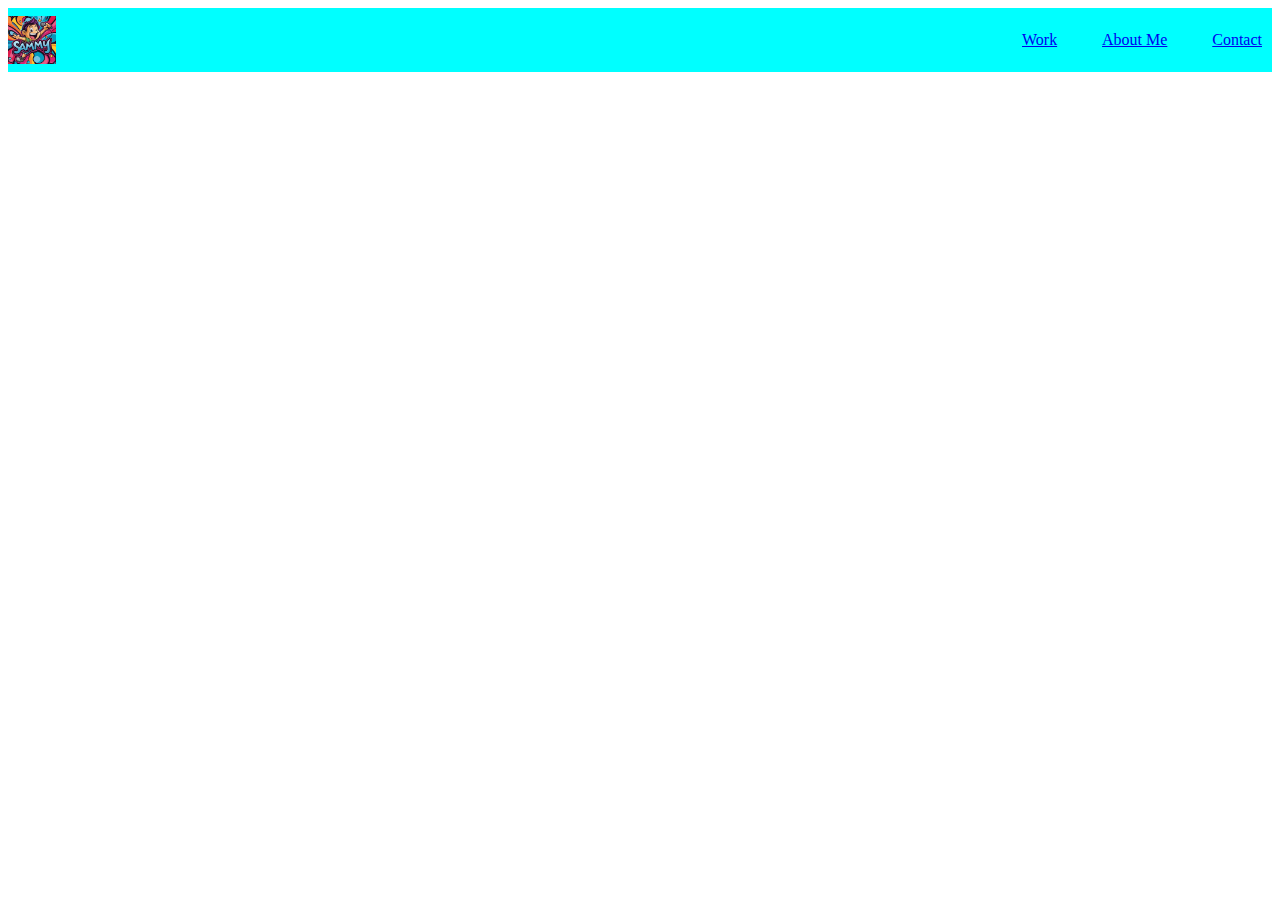
==== src/home.html @ a91e0e2e "creating header for home page" ====
<!DOCTYPE html>
<html lang="en">
<head>
  <meta charset="UTF-8">
  <meta name="viewport" content="width=device-width, initial-scale=1.0">
  <title>Document</title>
  <link rel="stylesheet" href="home.css">
</head>
<body>
 
  <div class="header">
    <div class="left">
      <img src="PHOTO-2025-04-09-10-53-19.jpg" class="logo">
    </div>
    <div class="right">
      <a href="index.html">Work</a>
      <a href="index.html">About Me</a>
      <a href="index.html">Contact</a>
    </div>
  </div>

  
  
</body>
</html>
---- src/home.css ----
.header{
  display: flex;
  background-color: aqua;
  height: 4rem;
}
.right{
  display: flex;
  justify-content: space-between;
  align-items: center;
  width: 15rem;
  margin-right: 10px;
}
.left{
  flex: 1;
  display: flex;
  align-items: center;
 
}
.logo{
  width: 3rem;
}
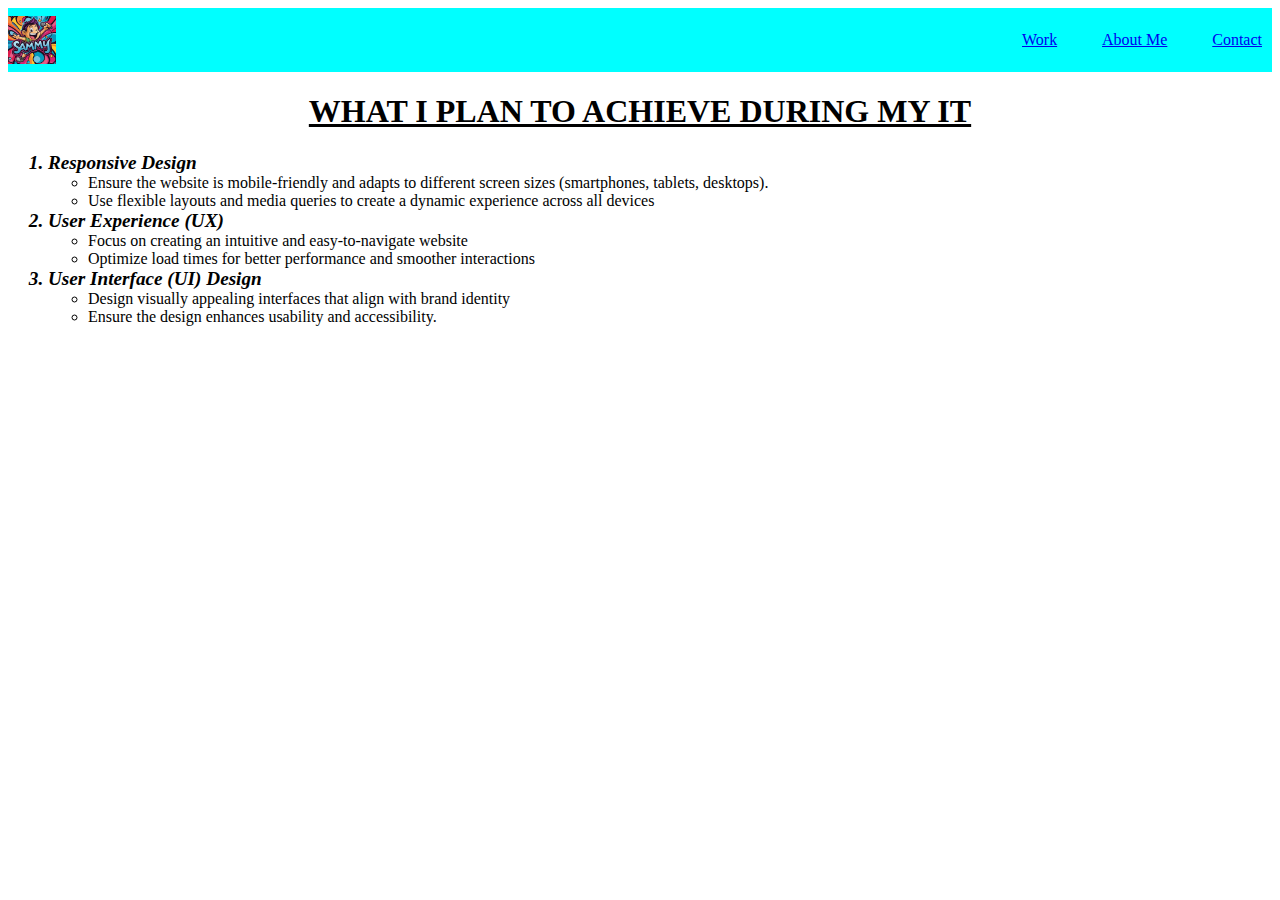
==== commit 0470abbb: "firsthome" ====
--- a/src/home.html
+++ b/src/home.html
@@ -18,8 +18,41 @@
       <a href="index.html">Contact</a>
     </div>
   </div>
+ <div class="skills">
+  <h1>WHAT I PLAN TO ACHIEVE DURING MY IT</h1>
+  <ol>
+    <li class="list_heading">
+      Responsive Design
+    </li>
+    <ul>
+      <li>Ensure the website is mobile-friendly and adapts to different screen sizes (smartphones, tablets, desktops).</li>
+      <li>Use flexible layouts and media queries to create a dynamic experience across all devices</li>
+    </ul>
+    <li class="list_heading">
+     User Experience (UX)
 
-  
-  
+    </li>
+    <ul>
+      <li>
+        Focus on creating an intuitive and easy-to-navigate website
+      </li>
+      <li>
+        Optimize load times for better performance and smoother interactions  
+      </li>
+      
+    </ul>
+    <li class="list_heading">
+      User Interface (UI) Design
+    </li>
+    <ul>
+      <li>
+        Design visually appealing interfaces that align with brand identity
+      </li>
+    <li>
+      Ensure the design enhances usability and accessibility.
+    </li>
+    </ul>
+  </ol>
+ </div>
 </body>
 </html>--- a/src/home.css
+++ b/src/home.css
@@ -18,4 +18,13 @@
 }
 .logo{
   width: 3rem;
+}
+h1{
+  text-align: center;
+  text-decoration: underline;
+}
+.list_heading{
+  font-size: larger;
+  font-weight: bold;
+  font-style: italic;
 }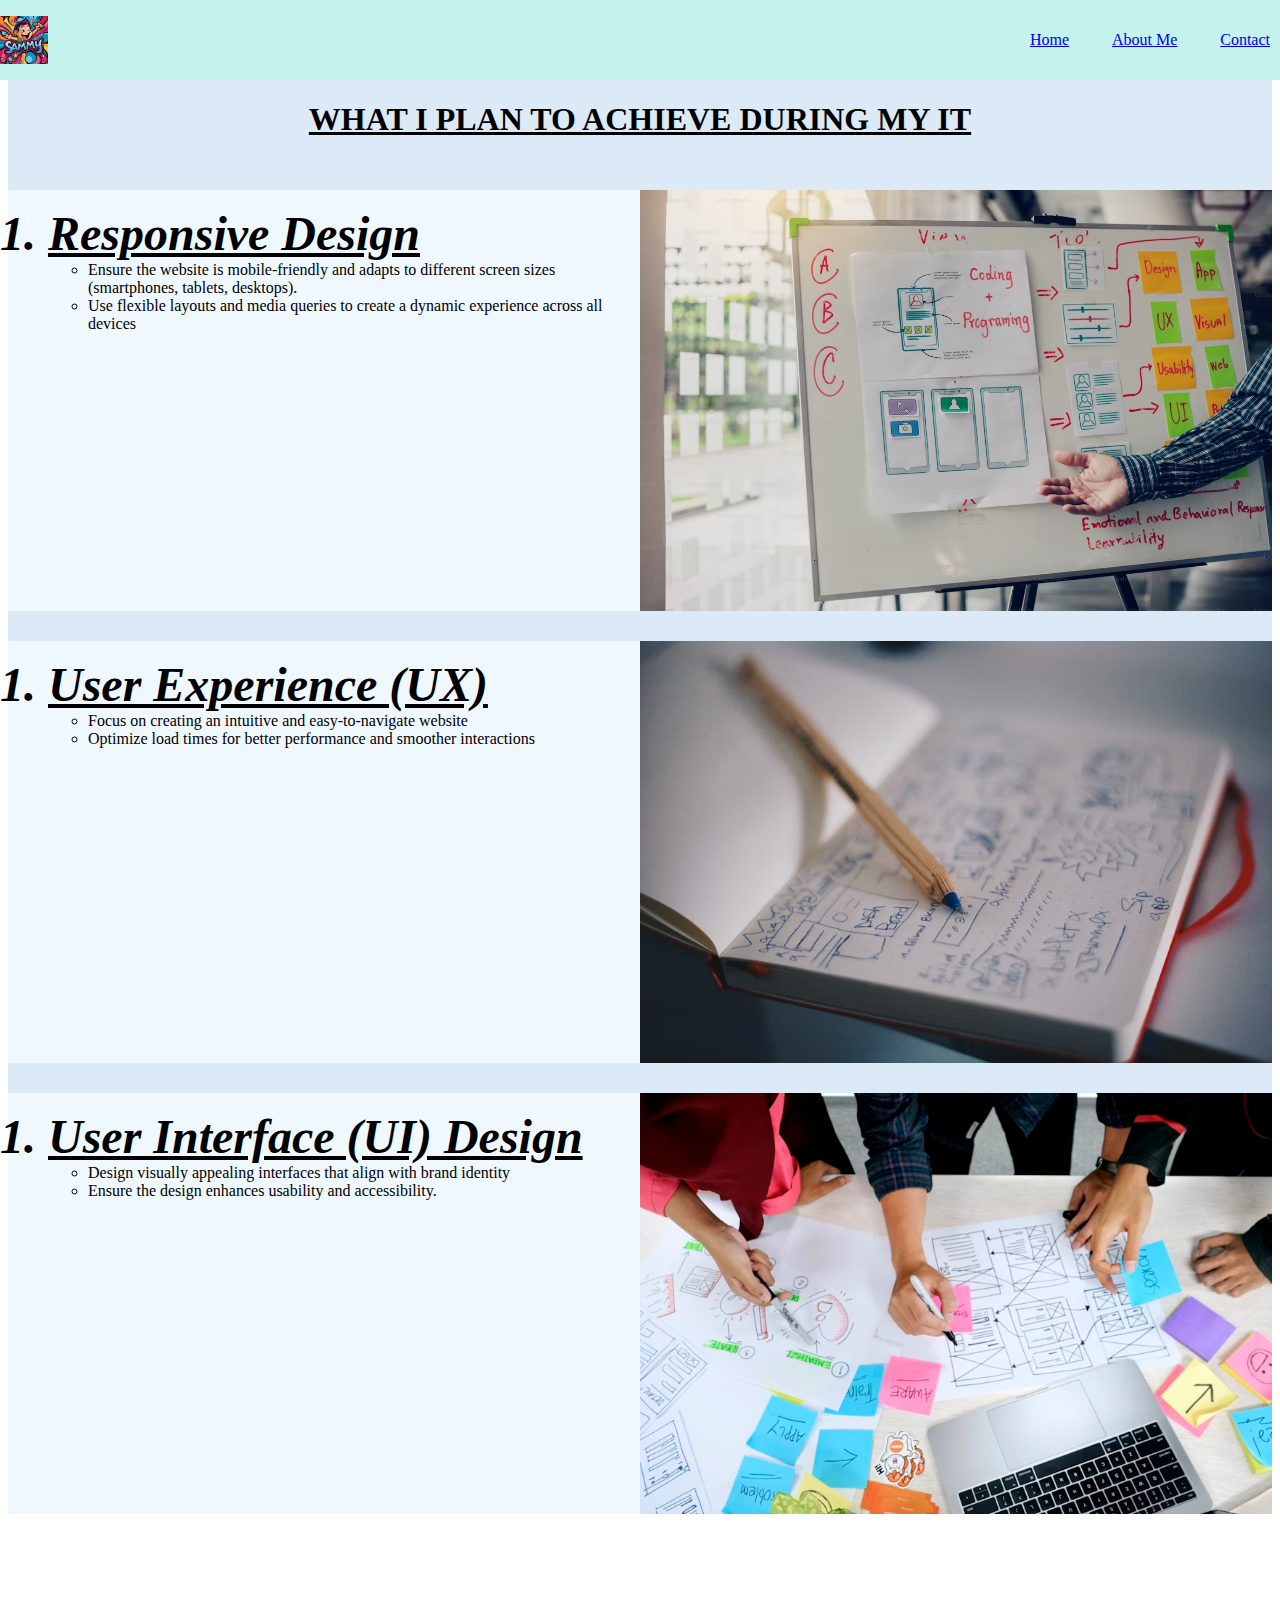
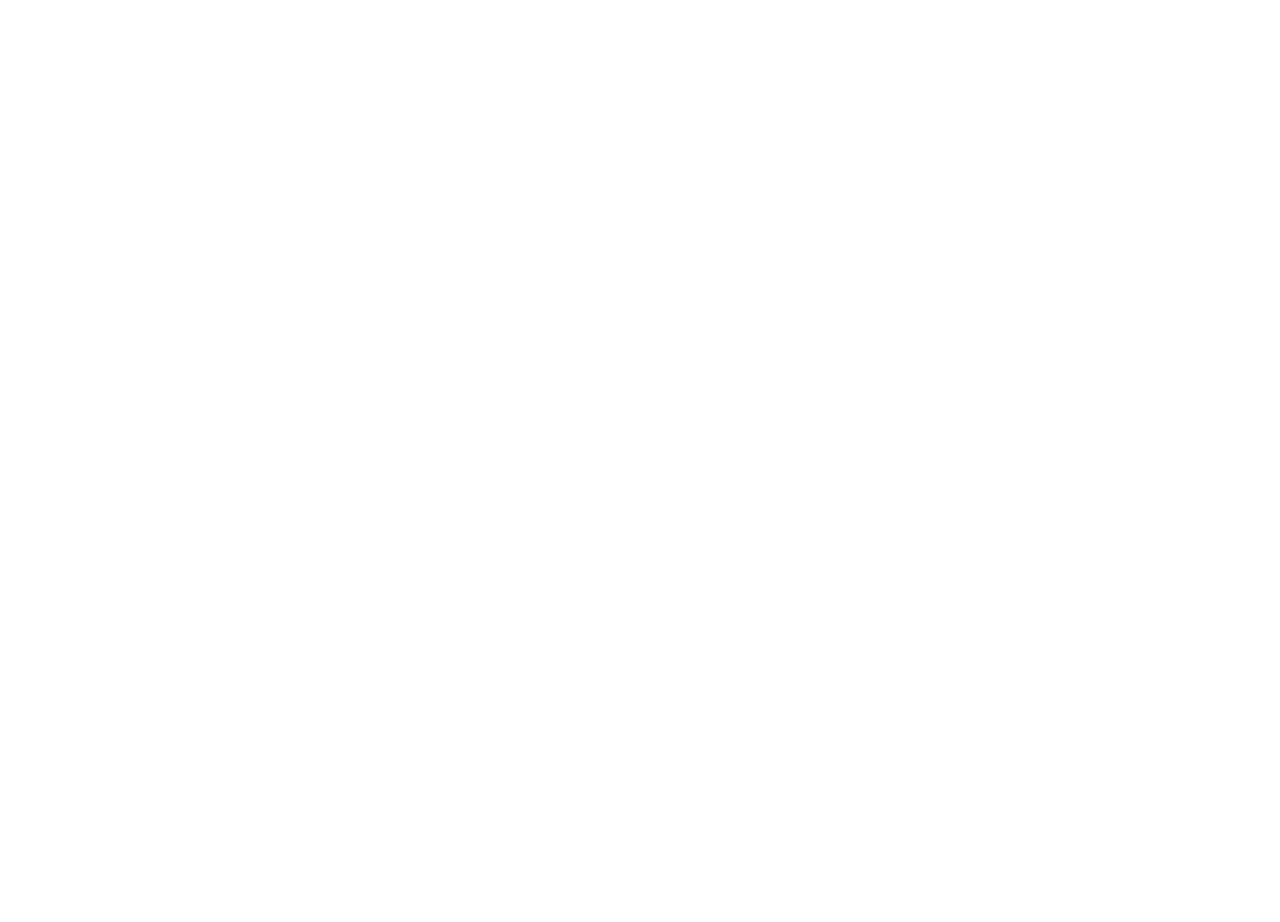
==== commit 55ba1859: "second_version" ====
--- a/src/home.html
+++ b/src/home.html
@@ -6,53 +6,72 @@
   <title>Document</title>
   <link rel="stylesheet" href="home.css">
 </head>
-<body>
+<body style="padding-bottom:1000px ;">
  
   <div class="header">
     <div class="left">
       <img src="PHOTO-2025-04-09-10-53-19.jpg" class="logo">
     </div>
     <div class="right">
-      <a href="index.html">Work</a>
+      <a href="home.html">Home</a>
       <a href="index.html">About Me</a>
-      <a href="index.html">Contact</a>
+      <a href="home.html">Contact</a>
     </div>
   </div>
  <div class="skills">
   <h1>WHAT I PLAN TO ACHIEVE DURING MY IT</h1>
-  <ol>
-    <li class="list_heading">
-      Responsive Design
-    </li>
-    <ul>
-      <li>Ensure the website is mobile-friendly and adapts to different screen sizes (smartphones, tablets, desktops).</li>
-      <li>Use flexible layouts and media queries to create a dynamic experience across all devices</li>
-    </ul>
-    <li class="list_heading">
-     User Experience (UX)
 
-    </li>
-    <ul>
+  <div class="template">
+    <ol class="olist">
+      <li class="list_heading">
+        Responsive Design
+      </li>
+      <ul>
+        <li>Ensure the website is mobile-friendly and adapts to different screen sizes (smartphones, tablets, desktops).</li>
+        <li>Use flexible layouts and media queries to create a dynamic experience across all devices</li>
+      </ul>
+    </ol> 
+    <img src="premium_photo-1661593486413-d279b1a02e28.avif" class="tempimg">
+  </div>
+
+
+  <div class="template">
+    <ol class="olist">
+      <li class="list_heading">
+        User Experience (UX)
+   
+       </li>
+       <ul>
+         <li>
+           Focus on creating an intuitive and easy-to-navigate website
+         </li>
+         <li>
+           Optimize load times for better performance and smoother interactions  
+         </li>
+         
+       </ul>
+    </ol> 
+    <img src="photo-1523726491678-bf852e717f6a.avif" class="tempimg">
+  </div>
+
+  <div class="template">
+    <ol class="olist">
+      <li class="list_heading">
+        User Interface (UI) Design
+      </li>
+      <ul>
+        <li>
+          Design visually appealing interfaces that align with brand identity
+        </li>
       <li>
-        Focus on creating an intuitive and easy-to-navigate website
+        Ensure the design enhances usability and accessibility.
       </li>
-      <li>
-        Optimize load times for better performance and smoother interactions  
-      </li>
-      
-    </ul>
-    <li class="list_heading">
-      User Interface (UI) Design
-    </li>
-    <ul>
-      <li>
-        Design visually appealing interfaces that align with brand identity
-      </li>
-    <li>
-      Ensure the design enhances usability and accessibility.
-    </li>
-    </ul>
-  </ol>
+      </ul>
+    </ol> 
+    <img src="photo-1587440871875-191322ee64b0.avif" class="tempimg">
+  </div>
+   
+    
  </div>
 </body>
 </html>--- a/src/home.css
+++ b/src/home.css
@@ -1,7 +1,11 @@
 .header{
   display: flex;
-  background-color: aqua;
-  height: 4rem;
+  background-color: #c4f3ed;
+  height: 5rem;
+  position: fixed;
+  top: 0px;
+  right: 0px;
+  left: 0px;
 }
 .right{
   display: flex;
@@ -24,7 +28,29 @@
   text-decoration: underline;
 }
 .list_heading{
-  font-size: larger;
-  font-weight: bold;
+  font-size:3rem;
+  font-weight: bolder;
   font-style: italic;
+  
+  text-decoration: underline;
+}
+.tempimg{
+  width: 50%;
+}
+.template{
+  display: flex;
+  background-color: aliceblue;
+  
+
+}
+.olist{
+  flex: 1;
+  flex-shrink:;
+}
+.skills{
+  display: grid;
+  grid-template-columns: ;
+  row-gap: 30px;
+  background-color: rgb(220, 233, 246);
+  margin-top: 5rem;
 }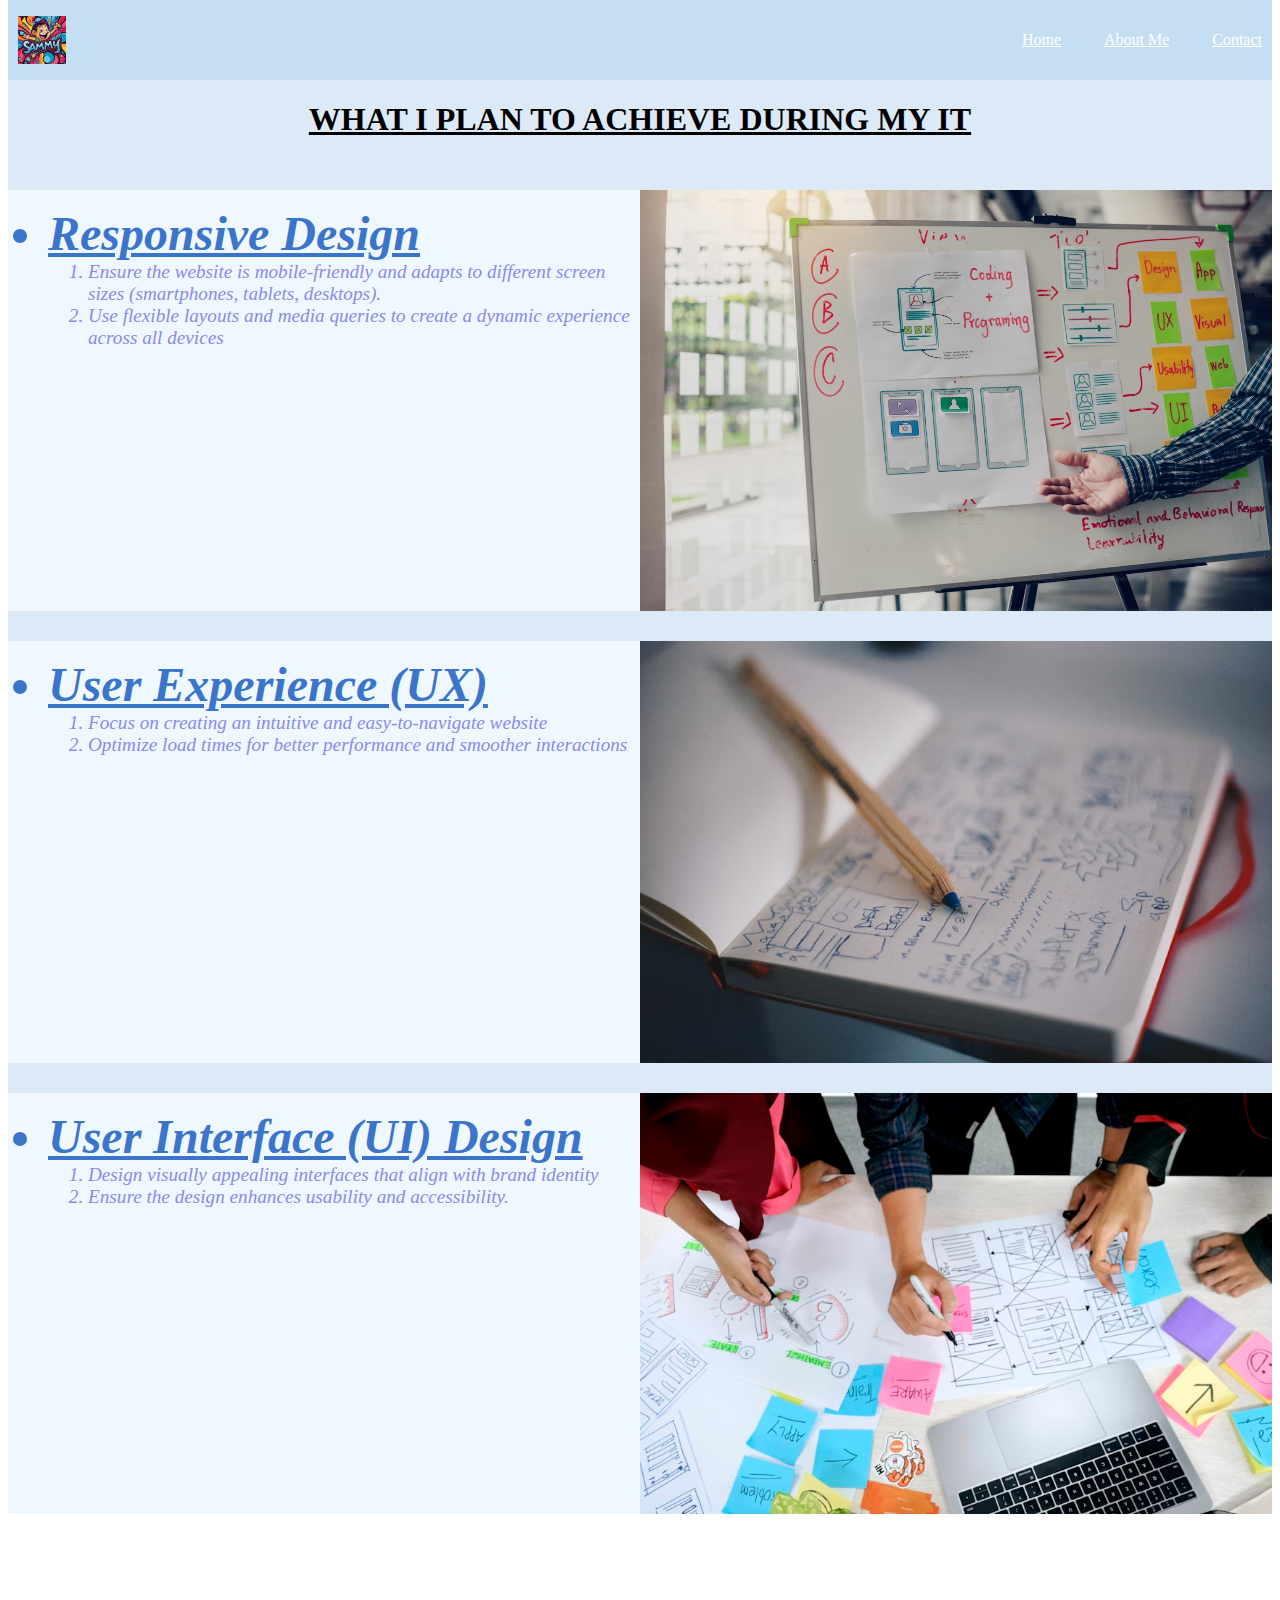
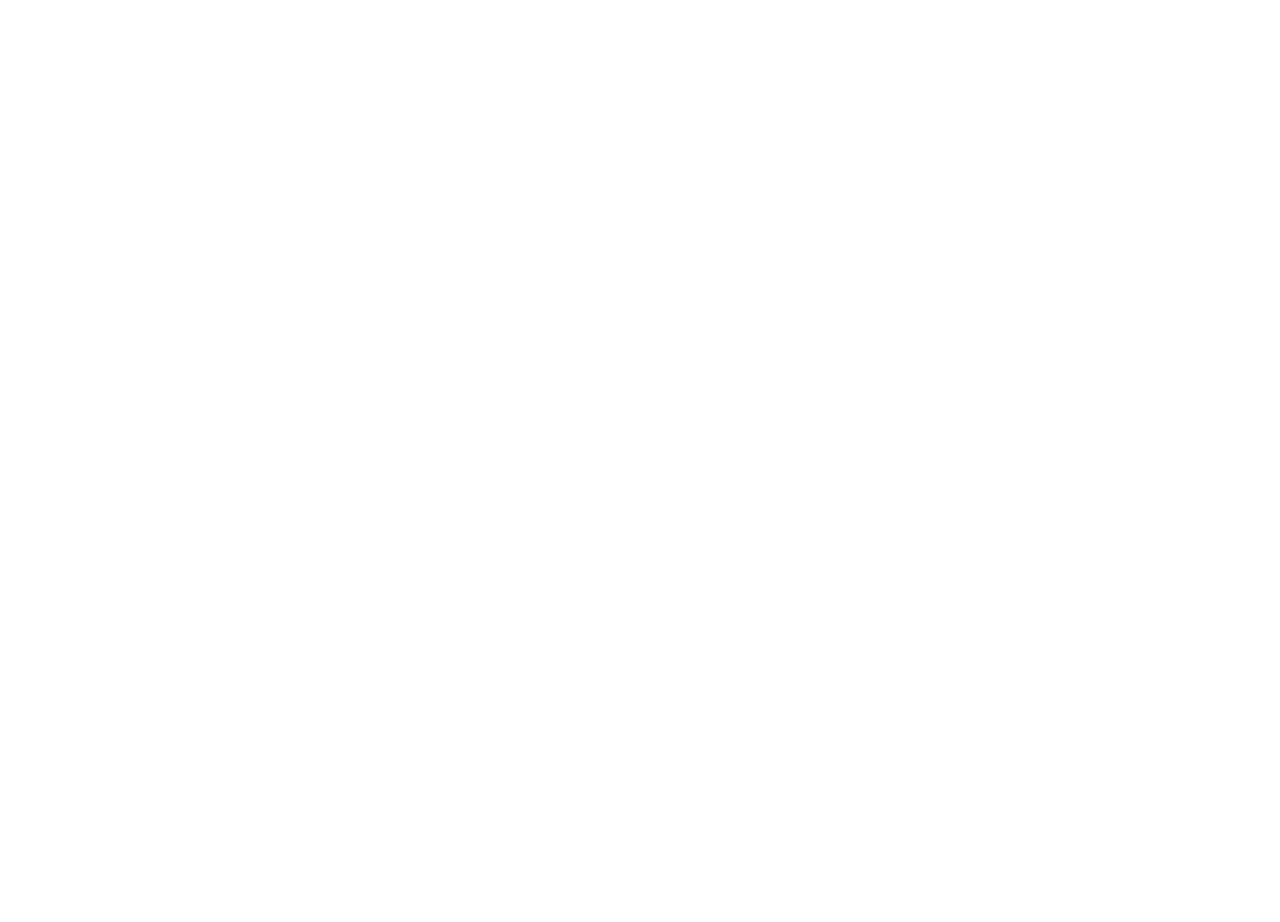
==== commit aa990e6e: "updated version" ====
--- a/src/home.html
+++ b/src/home.html
@@ -22,26 +22,26 @@
   <h1>WHAT I PLAN TO ACHIEVE DURING MY IT</h1>
 
   <div class="template">
-    <ol class="olist">
+    <ul class="olist">
       <li class="list_heading">
         Responsive Design
       </li>
-      <ul>
-        <li>Ensure the website is mobile-friendly and adapts to different screen sizes (smartphones, tablets, desktops).</li>
+      <ol>
+        <li class="details">Ensure the website is mobile-friendly and adapts to different screen sizes (smartphones, tablets, desktops).</li>
         <li>Use flexible layouts and media queries to create a dynamic experience across all devices</li>
-      </ul>
-    </ol> 
+      </ol>
+    </ul> 
     <img src="premium_photo-1661593486413-d279b1a02e28.avif" class="tempimg">
   </div>
 
 
   <div class="template">
-    <ol class="olist">
+    <ul class="olist">
       <li class="list_heading">
         User Experience (UX)
    
        </li>
-       <ul>
+       <ol>
          <li>
            Focus on creating an intuitive and easy-to-navigate website
          </li>
@@ -49,25 +49,25 @@
            Optimize load times for better performance and smoother interactions  
          </li>
          
-       </ul>
-    </ol> 
+       </ol>
+    </ul> 
     <img src="photo-1523726491678-bf852e717f6a.avif" class="tempimg">
   </div>
 
   <div class="template">
-    <ol class="olist">
+    <ul class="olist">
       <li class="list_heading">
         User Interface (UI) Design
       </li>
-      <ul>
+      <ol>
         <li>
           Design visually appealing interfaces that align with brand identity
         </li>
       <li>
         Ensure the design enhances usability and accessibility.
       </li>
-      </ul>
-    </ol> 
+      </ol>
+    </ul> 
     <img src="photo-1587440871875-191322ee64b0.avif" class="tempimg">
   </div>
    
--- a/src/home.css
+++ b/src/home.css
@@ -1,11 +1,11 @@
 .header{
   display: flex;
-  background-color: #c4f3ed;
+  background-color: #c4dff3;
   height: 5rem;
   position: fixed;
   top: 0px;
-  right: 0px;
-  left: 0px;
+  right: 8px;
+  left: 8px;
 }
 .right{
   display: flex;
@@ -22,6 +22,7 @@
 }
 .logo{
   width: 3rem;
+  margin-left: 10px;
 }
 h1{
   text-align: center;
@@ -31,8 +32,8 @@
   font-size:3rem;
   font-weight: bolder;
   font-style: italic;
-  
   text-decoration: underline;
+  color: #3b75cb;
 }
 .tempimg{
   width: 50%;
@@ -45,7 +46,7 @@
 }
 .olist{
   flex: 1;
-  flex-shrink:;
+  min-width: 5rem;
 }
 .skills{
   display: grid;
@@ -53,4 +54,13 @@
   row-gap: 30px;
   background-color: rgb(220, 233, 246);
   margin-top: 5rem;
+}
+ul li{
+  color: rgb(138, 138, 237);
+  font-weight: 300;
+  font-style: italic;
+  font-size: larger;
+}
+a{
+  color: white;
 }